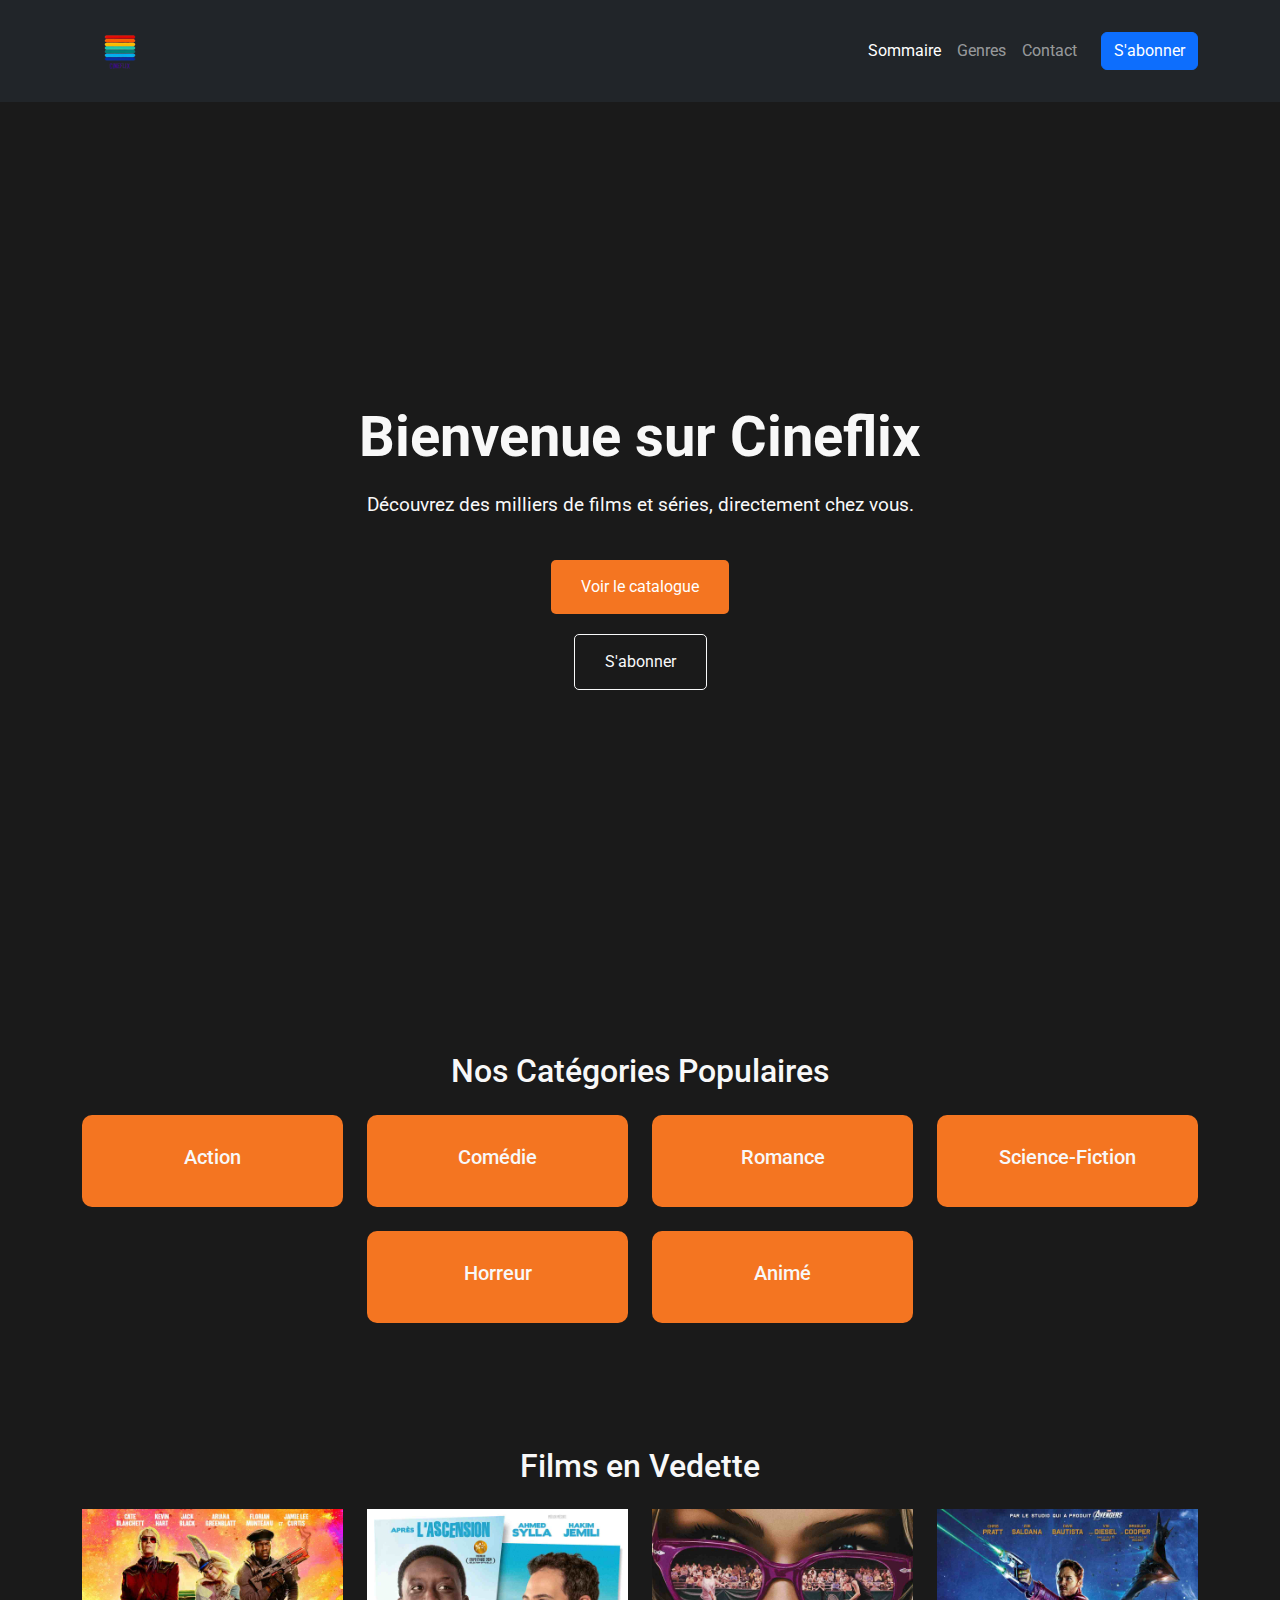
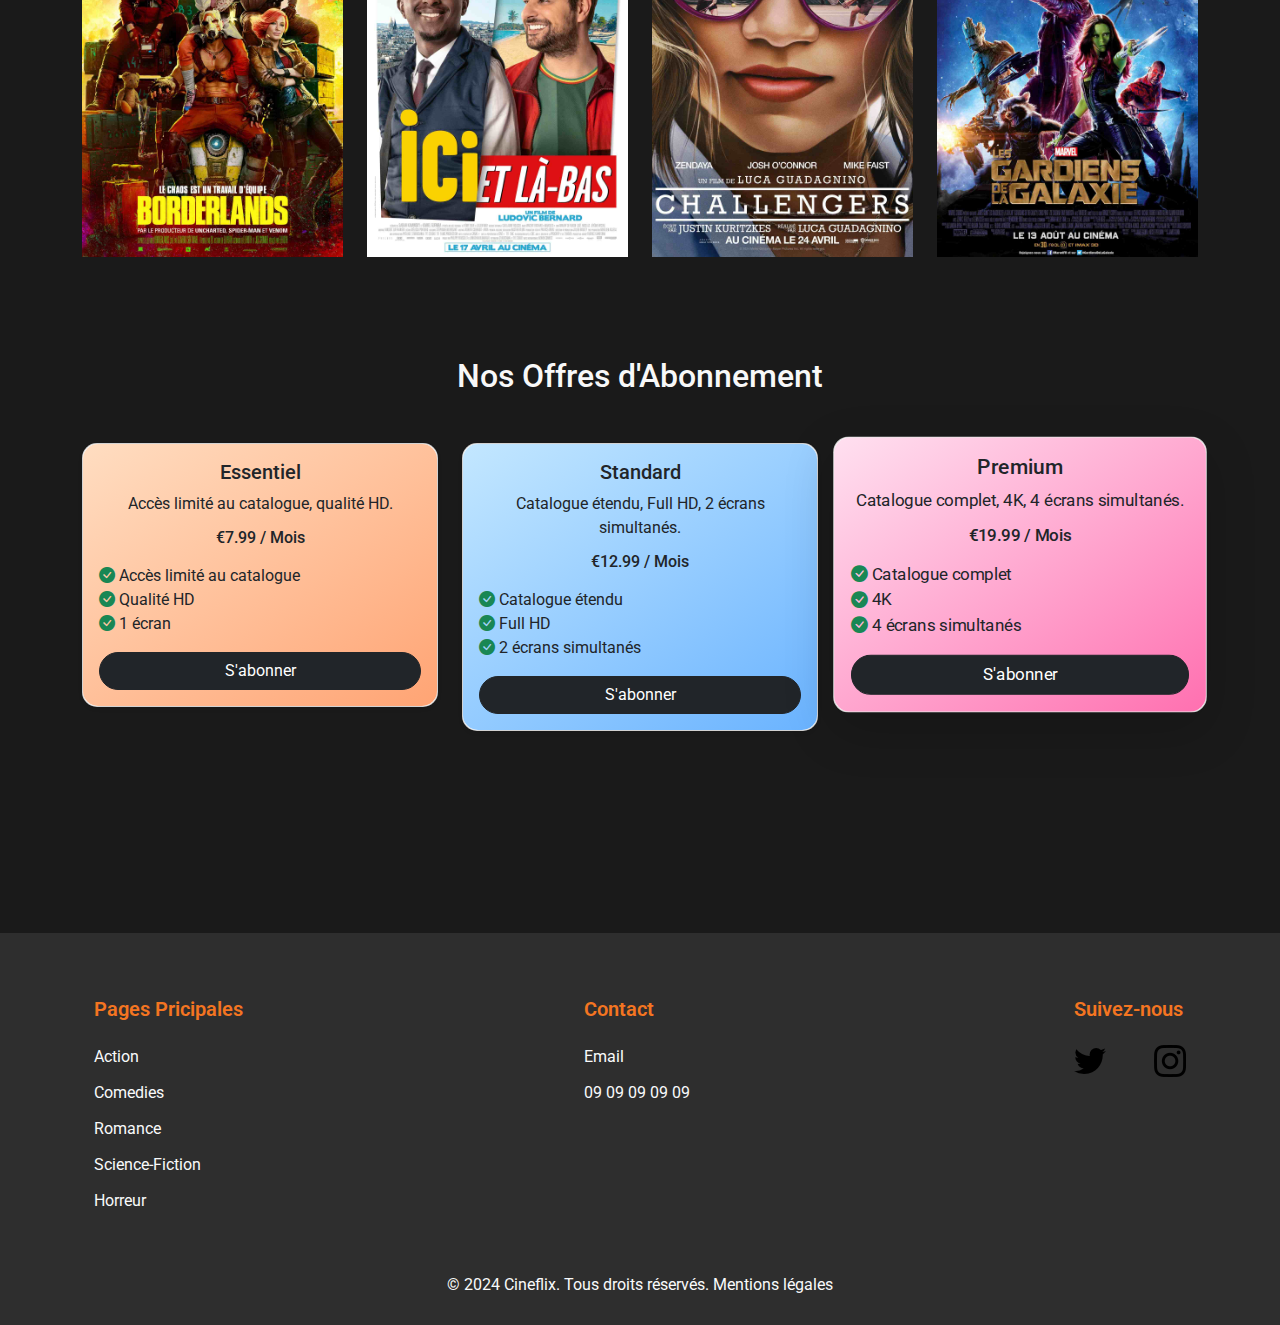
==== index.html @ 99119ab3 "changement de nom de code" ====
<!DOCTYPE html>
<html lang="fr">
<head>
    <meta charset="UTF-8">
    <meta name="viewport" content="width=device-width, initial-scale=1.0">
    <title>Cineflix - Explorez votre univers cinématographique</title>
    <!-- Lien Bootstrap -->
    <link href="https://cdn.jsdelivr.net/npm/bootstrap@5.3.2/dist/css/bootstrap.min.css" rel="stylesheet">
    <link href="https://fonts.googleapis.com/css2?family=Roboto:wght@400;500;700&display=swap" rel="stylesheet">
    <link rel="stylesheet" href="style.css">
    <meta name="title" content="Cineflix | Les Meilleures Comédies à Regarder en Ligne">
    <meta name="description" content="Riez sans limite avec Cineflix ! Découvrez notre sélection des meilleures comédies : films hilarants, stand-up et classiques incontournables. Rejoignez-nous maintenant pour un accès illimité.">
    <meta name="keywords" content="comédies, films comiques, films drôles, streaming, Cineflix, comédies françaises, stand-up, abonnement streaming, meilleurs films">
    <meta name="author" content="Cineflix">
    <meta name="robots" content="index, follow">

    <!-- Open Graph pour le partage sur les réseaux sociaux -->
    <meta property="og:title" content="Cineflix | Les Meilleures Comédies à Regarder en Ligne">
    <meta property="og:description" content="Riez sans limite avec Cineflix ! Découvrez notre sélection des meilleures comédies et profitez de moments hilarants. Abonnez-vous maintenant.">
    <meta property="og:image" content="URL_DE_L_IMAGE_DE_PARTAGE">
    <meta property="og:url" content="URL_DE_VOTRE_PAGE_COMEDIE">
    <meta property="og:type" content="website">

    <!-- Twitter Card pour le partage sur Twitter -->
    <meta name="twitter:card" content="summary_large_image">
    <meta name="twitter:title" content="Cineflix | Les Meilleures Comédies à Regarder en Ligne">
    <meta name="twitter:description" content="Explorez les meilleures comédies sur Cineflix. Des films hilarants et un catalogue pour tous les goûts. Essayez gratuitement !">
    <meta name="twitter:image" content="URL_DE_L_IMAGE_DE_PARTAGE">
    <title>Comédies - Cineflix</title>

    </head>
    <nav class="navbar navbar-expand-lg navbar-dark bg-dark sticky-top">
        <div class="container">
            <!-- Logo -->
            <a class="navbar-brand" href="#">
                <img src="image/logocineflix.png" alt="Logo Cineflix" class="logo me-2">
            </a>
            <!-- Bouton de menu pour les écrans réduits -->
            <button class="navbar-toggler" type="button" data-bs-toggle="collapse" data-bs-target="#navbarNav" aria-controls="navbarNav" aria-expanded="false" aria-label="Toggle navigation">
                <span class="navbar-toggler-icon"></span>
            </button>
            <!-- Liens de navigation -->
            <div class="collapse navbar-collapse" id="navbarNav">
                <ul class="navbar-nav ms-auto">
                    <li class="nav-item">
                        <a class="nav-link active" href="index.html">Sommaire</a>
                    </li>
                    <li class="nav-item dropdown">
                        <a class="nav-link"
                        class="nav-link dropdown-toggle" href="" id="navbarDropdown" role="button" data-bs-toggle="dropdown" aria-expanded="false">
                            Genres
                        </a>
                        
                        <ul class="dropdown-menu" aria-labelledby="navbarDropdown">
                            <li><a class="dropdown-item" href="#">Action</a></li>
                            <li><a class="dropdown-item" href="#">Romance</a></li>
                            <li><a class="dropdown-item" href="#">Science-Fiction</a></li>
                            <li><a class="dropdown-item" href="#">Horreur</a></li>
                            <li><a class="dropdown-item" href="html/anime.html">Animé</a></li>
                            <li><a class="dropdown-item" href="#">Comédies</a></li>
                        </ul>
                    </li>
                    <li class="nav-item">
                        <a class="nav-link" href="#footer">Contact</a>
                    </li>
                </ul>
                <!-- Bouton S'abonner -->
                <a href="#abo" class="btn btn-primary ms-3">S'abonner</a>
            </div>
        </div>
    </nav>

    <!-- Exemple de contenu pour tester la navigation -->
    <!-- Bootstrap JS -->
    <script src="https://cdn.jsdelivr.net/npm/bootstrap@5.3.2/dist/js/bootstrap.bundle.min.js"></script>

    

<body>
    <!-- Hero Section -->
    <header>
        <h1>Bienvenue sur Cineflix</h1>
        <p>Découvrez des milliers de films et séries, directement chez vous.</p>
        <a href="#categories" class="btn btn-primary">Voir le catalogue</a>
        <a href="#abo" class="btn btn-outline-light">S'abonner</a>
        <a id="categories"href=""></a>
    </header>

    <!-- Section Catégories et Avantages -->
    <section class="categories"  >
        <div class="container text-center">
            <h2 class="mb-4">Nos Catégories Populaires</h2>
            <div class="row">
                <div class="col-md-3 mb-4 cat">
                    <div class="category-tile">
                        <h5><a href="action.html" style="color: inherit;">Action</a></h5>
                    </div>
                </div>
                <div class="col-md-3 mb-4 cat">
                    <div class="category-tile">
                        <h5><a href="comedy.html" style="color: inherit;">Comédie</a></h5>
                    </div>
                </div>
                <div class="col-md-3 mb-4 cat">
                    <div class="category-tile">
                        <h5><a href="romance.html" style="color: inherit;">Romance</a></h5>
                    </div>
                </div>
                <div class="col-md-3 mb-4 cat" >
                    <div class="category-tile">
                        <h5><a href="sci-fi.html" style="color: inherit;">Science-Fiction</a></h5>
                    </div>
                </div>
                <div class="col-md-3 mb-4 hor cat">
                    <div class="category-tile ">
                        <h5><a href="" style="color: inherit;">Horreur</a></h5>
                    </div>
                </div>
                <div class="col-md-3 mb-4 ani">
                    <div class="category-tile ">
                        <h5><a href="html/anime.html" style="color: inherit;">Animé</a></h5>
                    </div>
                </div>
                </div>
            </div>
        </div>
    </section>
    <!-- Section Films en Vedette -->
    <section class="featured-films">
        <div class="container">
            <h2 class="text-center mb-4">Films en Vedette</h2>
            <div class="row">
                <div class="col-md-3">
                    <img src="image/borderlands.jpg" class="img-fluid" alt="Action">
                </div>
                <div class="col-md-3">
                    <img src="image/icilabas.jpg" class="img-fluid" alt="Comédie">
                </div>
                <div class="col-md-3">
                    <img src="image/challengers.jpg" class="img-fluid" alt="Romance">
                </div>
                <div class="col-md-3">
                    <img src="image/gardiengalaxie.jpg" class="img-fluid" alt="Science-Fiction">
                </div>
            </div>
            <a id="abo" href=""></a>
        </div>
    </section>

   
    <!-- Section Offres d'Abonnement -->
<section class="subscriptions">
    <div class="container text-center">
        <h2  class="mb-5">Nos Offres d'Abonnement</h2>
        <div class="row justify-content-center">
            <!-- Offre Essentiel -->
            <div class="col-md-4 mb-4">
                <div class="card shadow-sm" style="border-radius: 15px;">
                    <div class="card-body" style="background: linear-gradient(145deg, #ffddc1, #ffa474); border-radius: 15px;">
                        <h5 class="card-title text-dark">Essentiel</h5>
                        <p class="card-text">Accès limité au catalogue, qualité HD.</p>
                        <h6 class="card-subtitle mb-3 text-dark">€7.99 / Mois</h6>
                        <ul class="list-unstyled text-start">
                            <li><i class="bi bi-check-circle-fill text-success"></i> Accès limité au catalogue</li>
                            <li><i class="bi bi-check-circle-fill text-success"></i> Qualité HD</li>
                            <li><i class="bi bi-check-circle-fill text-success"></i> 1 écran</li>
                        </ul>
                        <a href="#" class="btn btn-dark w-100" style="border-radius: 25px;">S'abonner</a>
                    </div>
                </div>
            </div>

            <!-- Offre Standard -->
            <div class="col-md-4 mb-4">
                <div class="card shadow-sm" style="border-radius: 15px;">
                    <div class="card-body" style="background: linear-gradient(145deg, #c3e7ff, #6ab3ff); border-radius: 15px;">
                        <h5 class="card-title text-dark">Standard</h5>
                        <p class="card-text">Catalogue étendu, Full HD, 2 écrans simultanés.</p>
                        <h6 class="card-subtitle mb-3 text-dark">€12.99 / Mois</h6>
                        <ul class="list-unstyled text-start">
                            <li><i class="bi bi-check-circle-fill text-success"></i> Catalogue étendu</li>
                            <li><i class="bi bi-check-circle-fill text-success"></i> Full HD</li>
                            <li><i class="bi bi-check-circle-fill text-success"></i> 2 écrans simultanés</li>
                        </ul>
                        <a href="#" class="btn btn-dark w-100" style="border-radius: 25px;">S'abonner</a>
                    </div>
                </div>
            </div>

            <!-- Offre Premium -->
            <div class="col-md-4 mb-4">
                <div class="card shadow-lg" style="border-radius: 15px; transform: scale(1.05);">
                    <div class="card-body" style="background: linear-gradient(145deg, #ffe0f0, #ff70b0); border-radius: 15px;">
                        <h5 class="card-title text-dark">Premium</h5>
                        <p class="card-text">Catalogue complet, 4K, 4 écrans simultanés.</p>
                        <h6 class="card-subtitle mb-3 text-dark">€19.99 / Mois</h6>
                        <ul class="list-unstyled text-start">
                            <li><i class="bi bi-check-circle-fill text-success"></i> Catalogue complet</li>
                            <li><i class="bi bi-check-circle-fill text-success"></i> 4K</li>
                            <li><i class="bi bi-check-circle-fill text-success"></i> 4 écrans simultanés</li>
                        </ul>
                        <a href="#" class="btn btn-dark w-100" style="border-radius: 25px;">S'abonner</a>
                    </div>
                </div>
            </div>
        </div>
    </div>
</section>

<!-- Ajout des icônes Bootstrap -->
<link href="https://cdn.jsdelivr.net/npm/bootstrap-icons/font/bootstrap-icons.css" rel="stylesheet">


    <!-- Footer -->
    <footer class="bg-neutral-900 text-yellow-100 py-12">
        <div class="container mx-auto px-4">
            <!-- Footer: Navigation Links en ligne -->
            <div class="flex flex-wrap justify-between items-center space-x-12">
                <!-- À propos -->
                <div class="flex-1">
                    <h3 class="text-xl font-semibold text-yellow-400 mb-4">Pages Pricipales</h3>
                    <ul>
                        <li><a href="#" class="hover:text-yellow-400">Action</a></li>
                        <li><a href="#com" class="hover:text-yellow-400">Comedies</a></li>
                        <li><a href="#" class="hover:text-yellow-400">Romance</a></li>
                        <li><a href="#" class="hover:text-yellow-400">Science-Fiction</a></li>
                        <li><a href="#" class="hover:text-yellow-400">Horreur</a></li>
                    </ul>
                </div>
                <!-- Contact -->
                <div class="flex-1">
                    <h3 id="footer" class="text-xl font-semibold text-yellow-400 mb-4">Contact</h3>
                    <ul>
                        <li><a href="https://mail.google.com/mail/u/0/?hl=fr#inbox?compose=CllgCJlHmlTpKZsNvgMNWzfKlkClkTbMfhfKMNphMhgKxWHmNkgkTBfvBVvZqNplKkggjsJQSdV" class="hover:text-yellow-400">Email</a></li>
                        <li><a href="#" class="hover:text-yellow-400">09 09 09 09 09</a></li>
                    </ul>
                </div>
                <!-- Réseaux sociaux -->
                <div>
                    <h3 class="text-xl font-semibold text-yellow-400 mb-4">Suivez-nous</h3>
                    <div class="flex space-x-6">
                        <a href="https://x.com/NeedForSchool1" class="hover:text-yellow-400" target="_blank">
                            <img src="image/twitter.png" alt="Twitter" class="w-6 h-6"/>
                        </a>
                        <a href="https://www.instagram.com/need_forschool/" class="hover:text-yellow-400" target="_blank">
                            <img src="image/instagram.png" alt="Instagram" class="w-6 h-6"/>
                        </a>
                    </div>
                </div>
            </div>
            <!-- Footer Bottom: Legal Info -->
            <div class="mt-12 text-center">
                <p class="text-yellow-100">
                    © 2024 Cineflix. Tous droits réservés.
                    <a href="#" class="text-yellow-400 hover:text-yellow-500">Mentions légales</a>
                </p>
            </div>
        </div>
    </footer>
</body>
</html>
---- style.css ----
:root {
  --primary-color: #f47521; /* Couleur Crunchyroll */
  --secondary-color: #1a1a1a;
  --light-color: #f8f8f8;
  --accent-color: #e94e02;
}

body {
  font-family: 'Roboto', sans-serif;
  background-color: var(--secondary-color);
  color: var(--light-color);
  margin: 0;
}

a {
  text-decoration: none;
  color: inherit;
}

a:hover {
  color: var(--primary-color);
}

header {
  background: url('https://source.unsplash.com/1600x900/?cinema') no-repeat center center;
  background-size: cover;
  height: 100vh;
  display: flex;
  flex-direction: column;
  justify-content: center;
  align-items: center;
  text-align: center;
  color: var(--light-color);
  padding: 20px;
}

header h1 {
  font-size: 3.5rem;
  font-weight: 700;
  margin-bottom: 20px;
}

header p {
  font-size: 1.2rem;
  margin-bottom: 30px;
}

header .btn {
  margin: 10px;
  padding: 15px 30px;
  font-size: 1rem;
  border-radius: 5px;
  transition: all 0.3s;
}

header .btn-primary {
  background-color: var(--primary-color);
  color: #fff;
  border: none;
}

header .btn-primary:hover {
  background-color: var(--accent-color);
}

.categories,
.featured-films,
.subscriptions,
.testimonials,
.benefits,
.target-audience {
  padding: 50px 0;
}

.category-tile {
  background-color: var(--primary-color);
  color: var(--light-color);
  padding: 30px;
  border-radius: 10px;
  text-align: center;
  transition: transform 0.3s, box-shadow 0.3s;
}

.category-tile:hover {
  transform: scale(1.05);
  box-shadow: 0 10px 20px rgba(0, 0, 0, 0.2);
}
/* General Footer Styles */
footer {
    background-color: #2e2e2e; /* Neutral-900 */
    color: #f9fafb; /* Yellow-100 */
    padding-top: 5%;
    margin-top: 10%;
}

footer h3 {
    color: #f47521; /* Yellow-400 */
    font-size: 1.25rem;
    font-weight: 600;
    margin-bottom: 1rem;
}

footer a {
    color: #f9fafb; /*Yellow-100 */
    text-decoration: none;
    transition: color 0.3s ease;
}

footer a:hover {
    color: #f47521; /* Yellow-400 */
}

footer ul {
    list-style-type: none;
    padding: 0;
    margin: 0;
}

footer ul li {
    margin-bottom: 0.75rem;
}

/* Footer Flex layout: Align elements horizontally */
footer .flex {
    display: flex;
    flex-wrap: wrap;
    justify-content: space-between;
    gap: 1.5rem;
}

footer .flex-1 {
    flex: 1;
    min-width: 200px; /* To ensure that on very small screens, each block doesn't become too narrow */
}

footer .space-x-6 >:not(:last-child) {
    margin-right: 1.5rem;
}

footer .space-x-6 a:hover {
    transform: scale(1.1);
}

/* Legal Info Section */
footer .mt-12 {
    margin-top: 3rem;
}

footer .text-center {
    text-align: center;
}

footer .text-yellow-500 {
    color: #f47521; /* Yellow-500 */
  }
  footer{
      padding-bottom: 1%;
  }
  
.logo{
  width: 15%;
}
.hor{
  margin-left: 25%;
}
@media  (max-width: 768px) {
    .hor{
      margin: 0;

    }
    .cat{
      padding-left: 2%;
      padding-right: 2%;
      height: auto;
    }
  
}
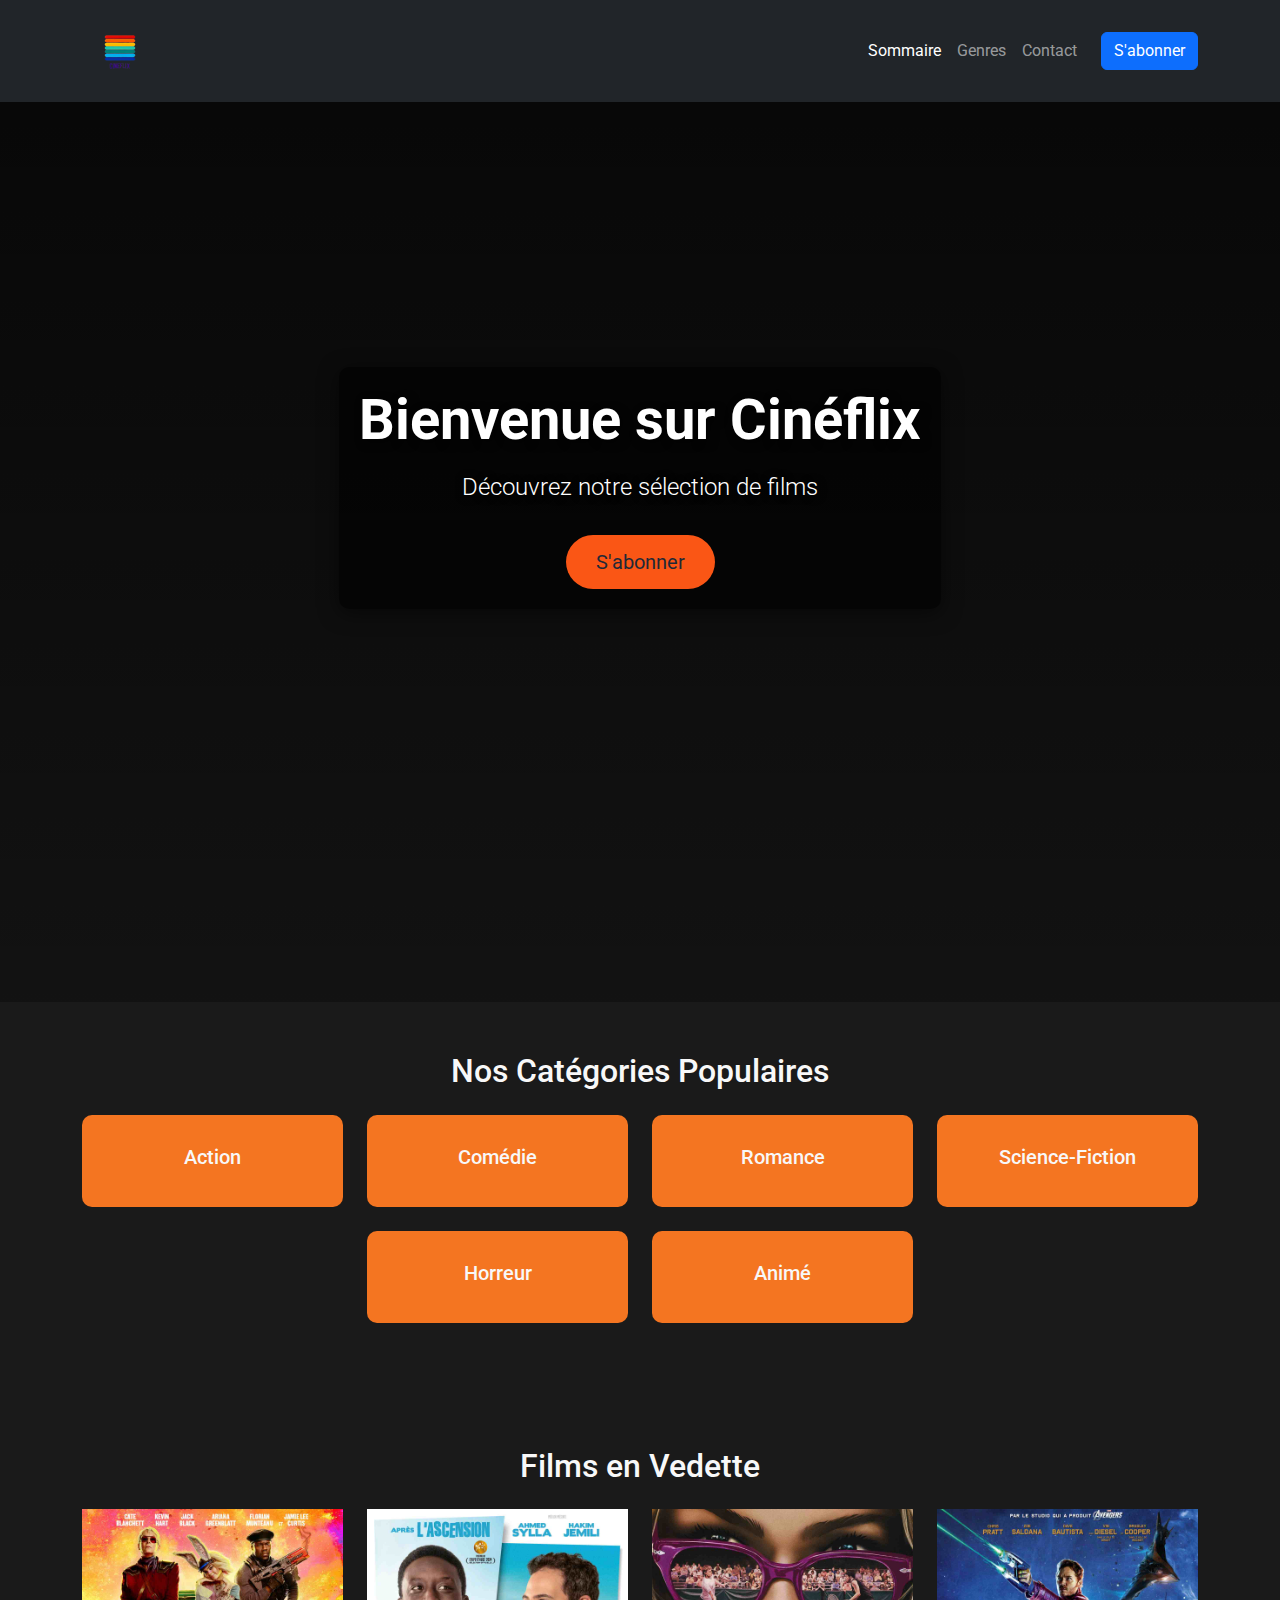
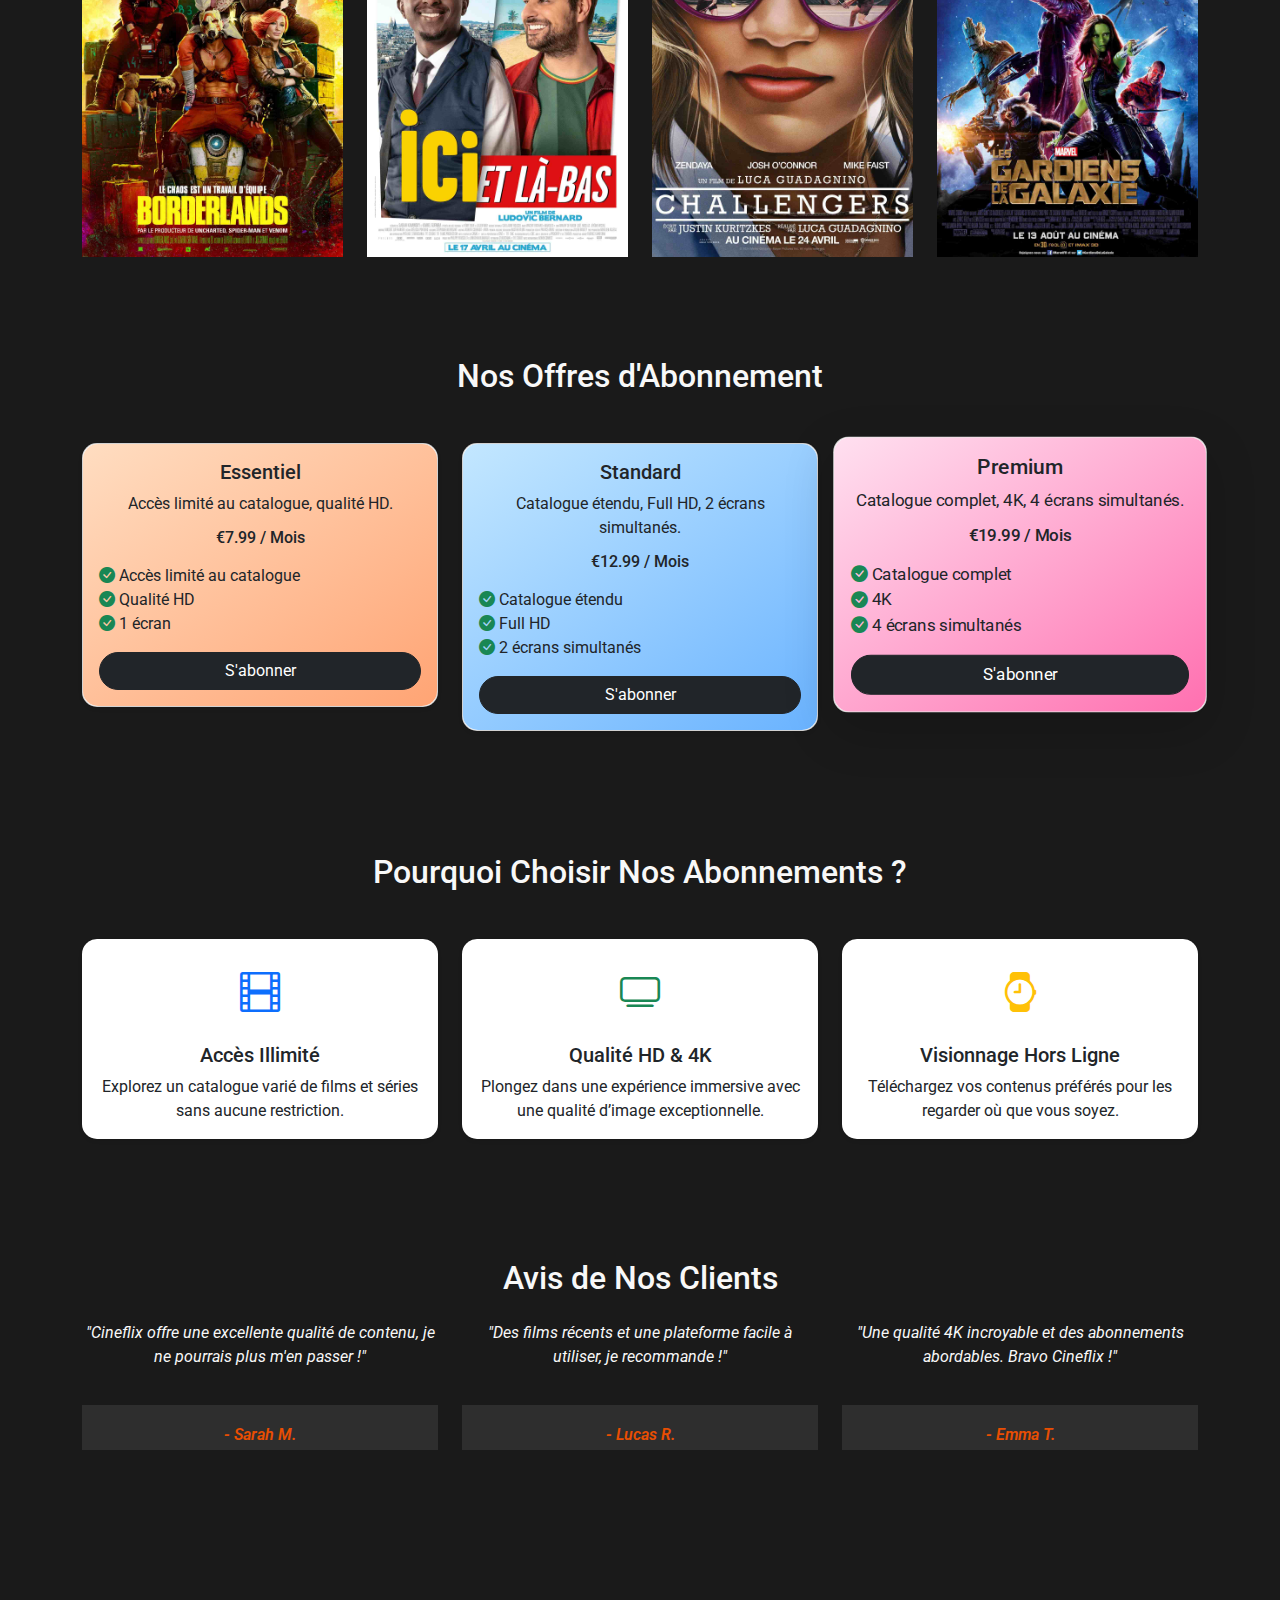
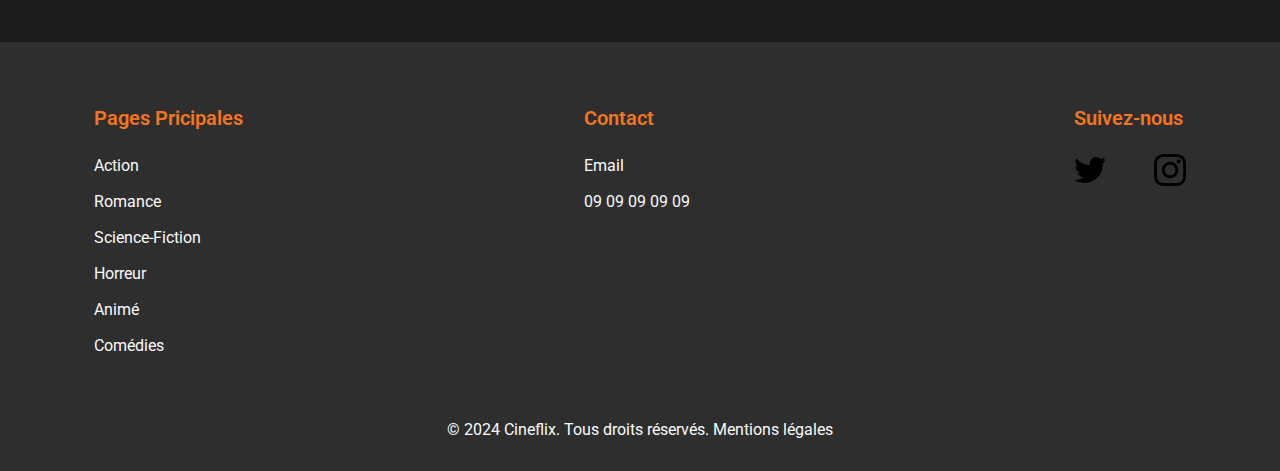
==== commit 2dd65d13: "lien de toutees les pages" ====
--- a/index.html
+++ b/index.html
@@ -33,7 +33,7 @@
         <div class="container">
             <!-- Logo -->
             <a class="navbar-brand" href="#">
-                <img src="image/logocineflix.png" alt="Logo Cineflix" class="logo me-2">
+                <img src="img/logocineflix.png" alt="Logo Cineflix" class="logo me-2">
             </a>
             <!-- Bouton de menu pour les écrans réduits -->
             <button class="navbar-toggler" type="button" data-bs-toggle="collapse" data-bs-target="#navbarNav" aria-controls="navbarNav" aria-expanded="false" aria-label="Toggle navigation">
@@ -52,12 +52,12 @@
                         </a>
                         
                         <ul class="dropdown-menu" aria-labelledby="navbarDropdown">
-                            <li><a class="dropdown-item" href="#">Action</a></li>
-                            <li><a class="dropdown-item" href="#">Romance</a></li>
+                            <li><a class="dropdown-item" href="action.html">Action</a></li>
+                            <li><a class="dropdown-item" href="html/romance.html">Romance</a></li>
                             <li><a class="dropdown-item" href="#">Science-Fiction</a></li>
-                            <li><a class="dropdown-item" href="#">Horreur</a></li>
+                            <li><a class="dropdown-item" href="html/horreur.html">Horreur</a></li>
                             <li><a class="dropdown-item" href="html/anime.html">Animé</a></li>
-                            <li><a class="dropdown-item" href="#">Comédies</a></li>
+                            <li><a class="dropdown-item" href="html/Comedie.html">Comédies</a></li>
                         </ul>
                     </li>
                     <li class="nav-item">
@@ -78,13 +78,15 @@
 
 <body>
     <!-- Hero Section -->
-    <header>
-        <h1>Bienvenue sur Cineflix</h1>
-        <p>Découvrez des milliers de films et séries, directement chez vous.</p>
-        <a href="#categories" class="btn btn-primary">Voir le catalogue</a>
-        <a href="#abo" class="btn btn-outline-light">S'abonner</a>
-        <a id="categories"href=""></a>
-    </header>
+    <section id="#com" class="hero">
+        <div class="hero-content">
+            <h1>Bienvenue sur Cinéflix</h1>
+            <p>Découvrez notre sélection de films</p>
+            <a href="#abo">
+            <button>S'abonner</button>
+            </a>
+        </div>
+    </section>
 
     <!-- Section Catégories et Avantages -->
     <section class="categories"  >
@@ -93,17 +95,17 @@
             <div class="row">
                 <div class="col-md-3 mb-4 cat">
                     <div class="category-tile">
-                        <h5><a href="action.html" style="color: inherit;">Action</a></h5>
+                        <h5><a href="html/action.html" style="color: inherit;">Action</a></h5>
                     </div>
                 </div>
                 <div class="col-md-3 mb-4 cat">
                     <div class="category-tile">
-                        <h5><a href="comedy.html" style="color: inherit;">Comédie</a></h5>
+                        <h5><a href="html/Comedie.html" style="color: inherit;">Comédie</a></h5>
                     </div>
                 </div>
                 <div class="col-md-3 mb-4 cat">
                     <div class="category-tile">
-                        <h5><a href="romance.html" style="color: inherit;">Romance</a></h5>
+                        <h5><a href="html/romance.html" style="color: inherit;">Romance</a></h5>
                     </div>
                 </div>
                 <div class="col-md-3 mb-4 cat" >
@@ -113,7 +115,7 @@
                 </div>
                 <div class="col-md-3 mb-4 hor cat">
                     <div class="category-tile ">
-                        <h5><a href="" style="color: inherit;">Horreur</a></h5>
+                        <h5><a href="html/horreur.html" style="color: inherit;">Horreur</a></h5>
                     </div>
                 </div>
                 <div class="col-md-3 mb-4 ani">
@@ -131,16 +133,16 @@
             <h2 class="text-center mb-4">Films en Vedette</h2>
             <div class="row">
                 <div class="col-md-3">
-                    <img src="image/borderlands.jpg" class="img-fluid" alt="Action">
+                    <img src="img/borderlands.jpg" class="img-fluid" alt="Action">
                 </div>
                 <div class="col-md-3">
-                    <img src="image/icilabas.jpg" class="img-fluid" alt="Comédie">
+                    <img src="img/icilabas.jpg" class="img-fluid" alt="Comédie">
                 </div>
                 <div class="col-md-3">
-                    <img src="image/challengers.jpg" class="img-fluid" alt="Romance">
+                    <img src="img/challengers.jpg" class="img-fluid" alt="Romance">
                 </div>
                 <div class="col-md-3">
-                    <img src="image/gardiengalaxie.jpg" class="img-fluid" alt="Science-Fiction">
+                    <img src="img/gardiengalaxie.jpg" class="img-fluid" alt="Science-Fiction">
                 </div>
             </div>
             <a id="abo" href=""></a>
@@ -206,7 +208,76 @@
         </div>
     </div>
 </section>
-
+<!-- Section Avantages des Abonnements -->
+<section class="advantages py-5">
+    <div class="container text-center">
+        <h2 class="mb-5">Pourquoi Choisir Nos Abonnements ?</h2>
+        <div class="row justify-content-center">
+            <!-- Avantage 1 -->
+            <div class="col-md-4 mb-4">
+                <div class="card border-0 shadow-sm h-100">
+                    <div class="card-body">
+                        <div class="icon mb-3">
+                            <i class="bi bi-film fs-1 text-primary"></i>
+                        </div>
+                        <h5 class="card-title">Accès Illimité</h5>
+                        <p class="card-text">Explorez un catalogue varié de films et séries sans aucune restriction.</p>
+                    </div>
+                </div>
+            </div>
+            <!-- Avantage 2 -->
+            <div class="col-md-4 mb-4">
+                <div class="card border-0 shadow-sm h-100">
+                    <div class="card-body">
+                        <div class="icon mb-3">
+                            <i class="bi bi-tv fs-1 text-success"></i>
+                        </div>
+                        <h5 class="card-title">Qualité HD & 4K</h5>
+                        <p class="card-text">Plongez dans une expérience immersive avec une qualité d’image exceptionnelle.</p>
+                    </div>
+                </div>
+            </div>
+            <!-- Avantage 3 -->
+            <div class="col-md-4 mb-4">
+                <div class="card border-0 shadow-sm h-100">
+                    <div class="card-body">
+                        <div class="icon mb-3">
+                            <i class="bi bi-watch fs-1 text-warning"></i>
+                        </div>
+                        <h5 class="card-title">Visionnage Hors Ligne</h5>
+                        <p class="card-text">Téléchargez vos contenus préférés pour les regarder où que vous soyez.</p>
+                    </div>
+                </div>
+            </div>
+        </div>
+    </div>
+</section>
+
+<section class="testimonials py-5">
+    <div class="container text-center">
+        <h2 class="mb-4">Avis de Nos Clients</h2>
+        <div class="row">
+            <div class="col-md-4">
+                <blockquote class="testimonial">
+                    "Cineflix offre une excellente qualité de contenu, je ne pourrais plus m'en passer !"
+                    <footer class="testimonial-author">- Sarah M.</footer>
+                </blockquote>
+            </div>
+            <div class="col-md-4">
+                <blockquote class="testimonial">
+                    "Des films récents et une plateforme facile à utiliser, je recommande !"
+                    <footer class="testimonial-author">- Lucas R.</footer>
+                </blockquote>
+            </div>
+            <div class="col-md-4">
+                <blockquote class="testimonial">
+                    "Une qualité 4K incroyable et des abonnements abordables. Bravo Cineflix !"
+                    <footer class="testimonial-author">- Emma T.</footer>
+                </blockquote>
+            </div>
+        </div>
+    </div>
+</section>
 <!-- Ajout des icônes Bootstrap -->
 <link href="https://cdn.jsdelivr.net/npm/bootstrap-icons/font/bootstrap-icons.css" rel="stylesheet">
 
@@ -220,11 +291,12 @@
                 <div class="flex-1">
                     <h3 class="text-xl font-semibold text-yellow-400 mb-4">Pages Pricipales</h3>
                     <ul>
-                        <li><a href="#" class="hover:text-yellow-400">Action</a></li>
-                        <li><a href="#com" class="hover:text-yellow-400">Comedies</a></li>
-                        <li><a href="#" class="hover:text-yellow-400">Romance</a></li>
-                        <li><a href="#" class="hover:text-yellow-400">Science-Fiction</a></li>
-                        <li><a href="#" class="hover:text-yellow-400">Horreur</a></li>
+                        <li><a class="hover:text-yellow-400" href="action.html">Action</a></li>
+                    <li><a class="hover:text-yellow-400" href="romance.html">Romance</a></li>
+                    <li><a class="hover:text-yellow-400" href="sf.html">Science-Fiction</a></li>
+                    <li><a class="hover:text-yellow-400" href="horreur.html">Horreur</a></li>
+                    <li><a class="hover:text-yellow-400" href="pagenouveaute.html">Animé</a></li>
+                    <li><a class="hover:text-yellow-400" href="Comedie.html">Comédies</a></li>
                     </ul>
                 </div>
                 <!-- Contact -->
@@ -240,10 +312,10 @@
                     <h3 class="text-xl font-semibold text-yellow-400 mb-4">Suivez-nous</h3>
                     <div class="flex space-x-6">
                         <a href="https://x.com/NeedForSchool1" class="hover:text-yellow-400" target="_blank">
-                            <img src="image/twitter.png" alt="Twitter" class="w-6 h-6"/>
+                            <img src="img/twitter.png" alt="Twitter" class="w-6 h-6"/>
                         </a>
                         <a href="https://www.instagram.com/need_forschool/" class="hover:text-yellow-400" target="_blank">
-                            <img src="image/instagram.png" alt="Instagram" class="w-6 h-6"/>
+                            <img src="img/instagram.png" alt="Instagram" class="w-6 h-6"/>
                         </a>
                     </div>
                 </div>
--- a/style.css
+++ b/style.css
@@ -21,46 +21,78 @@
   color: var(--primary-color);
 }
 
-header {
-  background: url('https://source.unsplash.com/1600x900/?cinema') no-repeat center center;
-  background-size: cover;
-  height: 100vh;
+.hero {
+  position: relative;
+  background: linear-gradient(to bottom, rgba(0, 0, 0, 0.7), rgba(0, 0, 0, 0.3)), url('https://files.oaiusercontent.com/file-5tpmvkNjCcsGSTfgdbC7YZ?se=2024-11-28T14%3A35%3A50Z&sp=r&sv=2024-08-04&sr=b&rscc=max-age%3D604800%2C%20immutable%2C%20private&rscd=attachment%3B%20filename%3D92b51385-8841-40c9-8e6f-ceeb7f02c671.webp&sig=2nZl6ki5MUV4BCqwfj6ZeKqzlvkSaCfgKp2AfLLDR9g%3D') no-repeat center center/cover; /* Image avec un dégradé sombre */
+  height: 100vh; /* Hauteur de l'écran */
   display: flex;
-  flex-direction: column;
   justify-content: center;
   align-items: center;
   text-align: center;
-  color: var(--light-color);
+  color: white;
+  background-size: cover; /* Garantit que l'image couvre toute la section */
+  background-position: center; /* Centrage de l'image */
+  z-index: 0;
+  padding-bottom: 10%;
+}
+@media (max-width: 680px){
+  .hero {
+    position: relative;
+    background: black;
+  }
+}
+
+.hero-content {
+  z-index: 1; /* Assure que le contenu est visible par-dessus l'image de fond */
+  max-width: 800px;
   padding: 20px;
-}
-
-header h1 {
-  font-size: 3.5rem;
-  font-weight: 700;
-  margin-bottom: 20px;
-}
-
-header p {
-  font-size: 1.2rem;
+  background-color: rgba(0, 0, 0, 0.6); /* Ajout d'un fond semi-transparent sombre pour améliorer la lisibilité du texte */
+  border-radius: 10px;
+  box-shadow: 0px 4px 20px rgba(0, 0, 0, 0.5); /* Ombre douce autour du contenu */
+}
+
+.hero h1 {
+  font-size: 3.5rem; /* Plus grand titre */
+  font-weight: bold;
+  text-shadow: 3px 3px 10px rgba(0, 0, 0, 0.7); /* Ombre portée pour rendre le texte plus lisible */
+  margin-bottom: 15px;
+}
+
+.hero p {
+  font-size: 1.5rem;
+  font-weight: 300;
+  text-shadow: 1px 1px 8px rgba(0, 0, 0, 0.5);
   margin-bottom: 30px;
 }
 
-header .btn {
-  margin: 10px;
-  padding: 15px 30px;
-  font-size: 1rem;
-  border-radius: 5px;
-  transition: all 0.3s;
-}
-
-header .btn-primary {
-  background-color: var(--primary-color);
-  color: #fff;
+.hero button {
+  padding: 12px 30px;
+  font-size: 1.25rem;
+  background-color: #fa5615; /* Jaune */
+  color: #1f2937; /* Texte sombre pour un bon contraste */
   border: none;
-}
-
-header .btn-primary:hover {
-  background-color: var(--accent-color);
+  border-radius: 30px;
+  cursor: pointer;
+  transition: transform 0.3s ease, background-color 0.3s ease;
+}
+
+.hero button:hover {
+  background-color: #ffeeee; /* Jaune plus clair */
+  transform: scale(1.1); /* Effet de zoom au survol */
+}
+
+/* Hero Section en Responsive */
+@media (max-width: 768px) {
+  .hero h1 {
+      font-size: 2.5rem; /* Taille de texte réduite sur mobile */
+  }
+  .hero p {
+      font-size: 1.125rem; /* Taille de texte réduite */
+  }
+  .hero button {
+      padding: 10px 20px;
+      font-size: 1.125rem;
+  }
 }
 
 .categories,
@@ -174,4 +206,24 @@
       height: auto;
     }
   
+}
+.advantages .icon {
+  font-size: 3rem;
+  margin-bottom: 20px;
+}
+.advantages .card {
+  transition: transform 0.3s ease, box-shadow 0.3s ease;
+  border-radius: 15px;
+}
+.advantages .card:hover {
+  transform: scale(1.05);
+  box-shadow: 0 10px 20px rgba(4, 4, 4, 0.2);
+}
+.testimonial {
+  font-style: italic;
+}
+
+.testimonial-author {
+  font-weight: 600;
+  color: var(--accent-color);
 }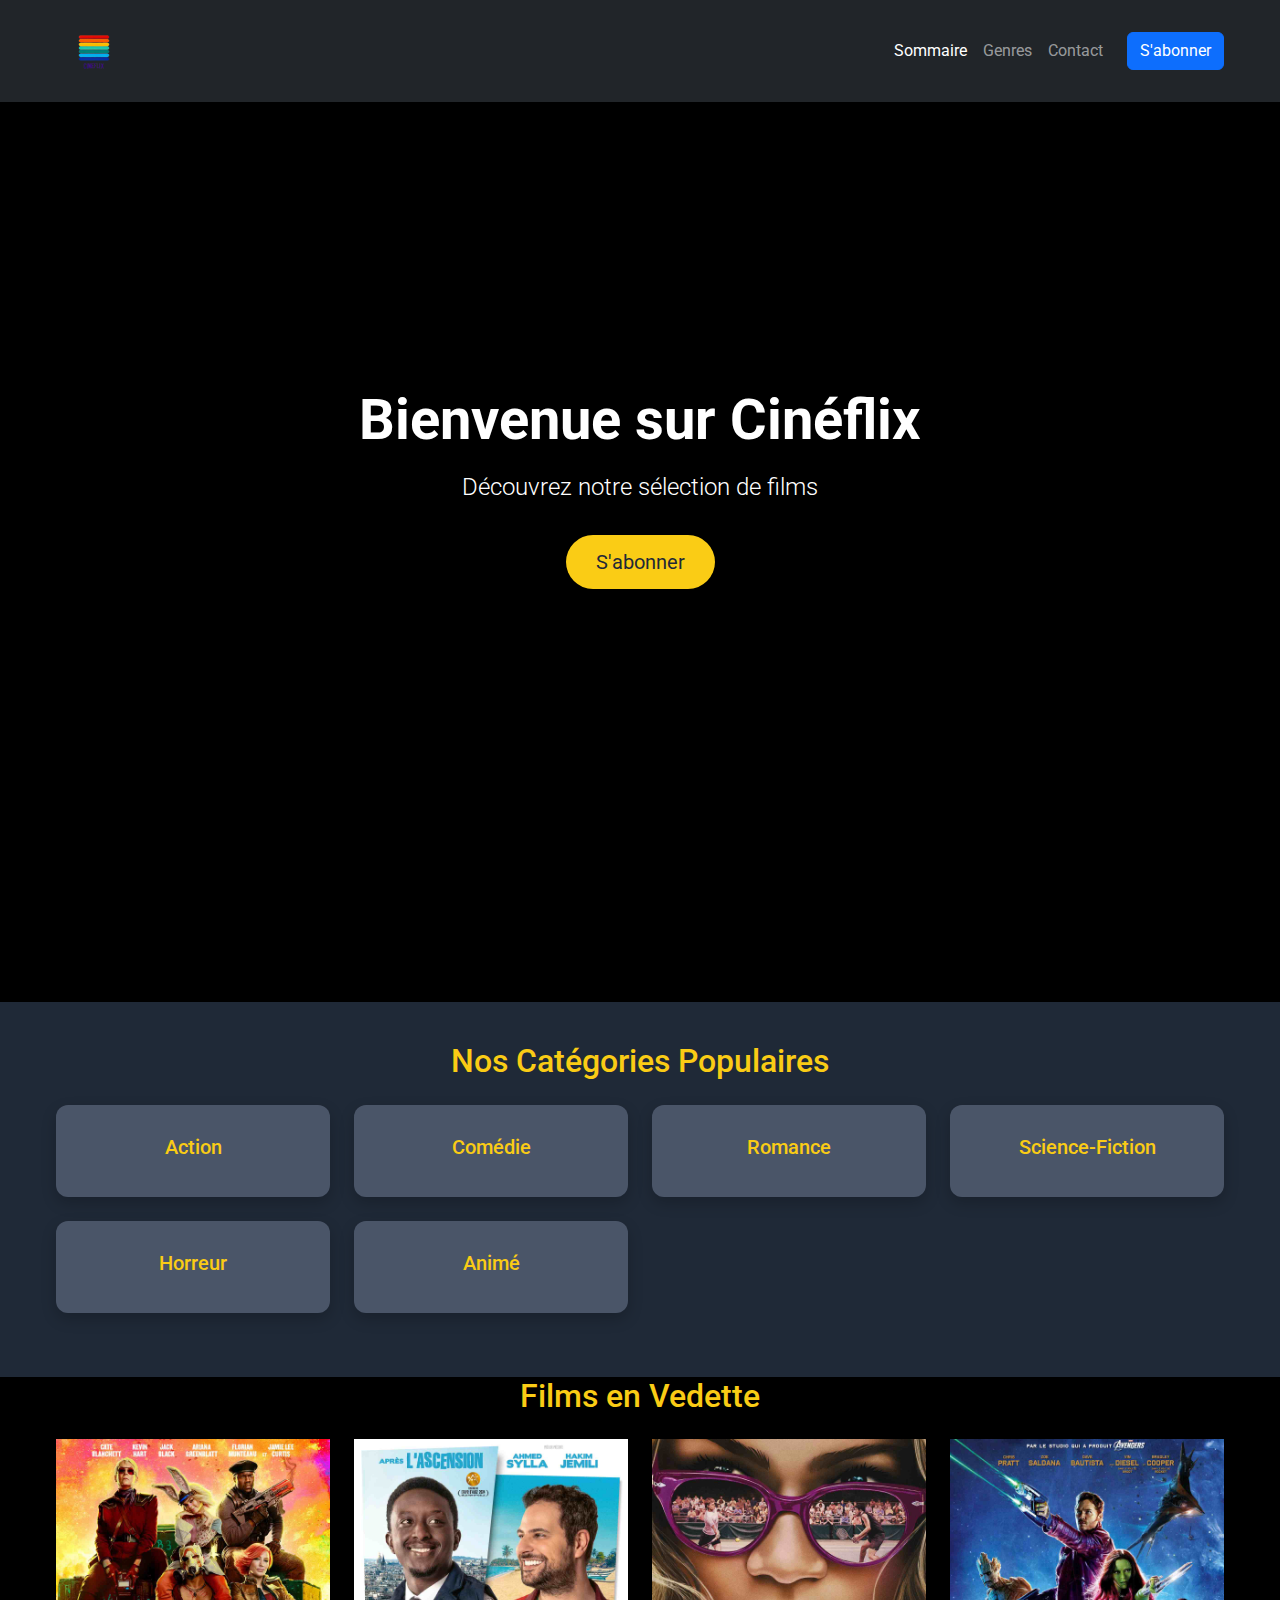
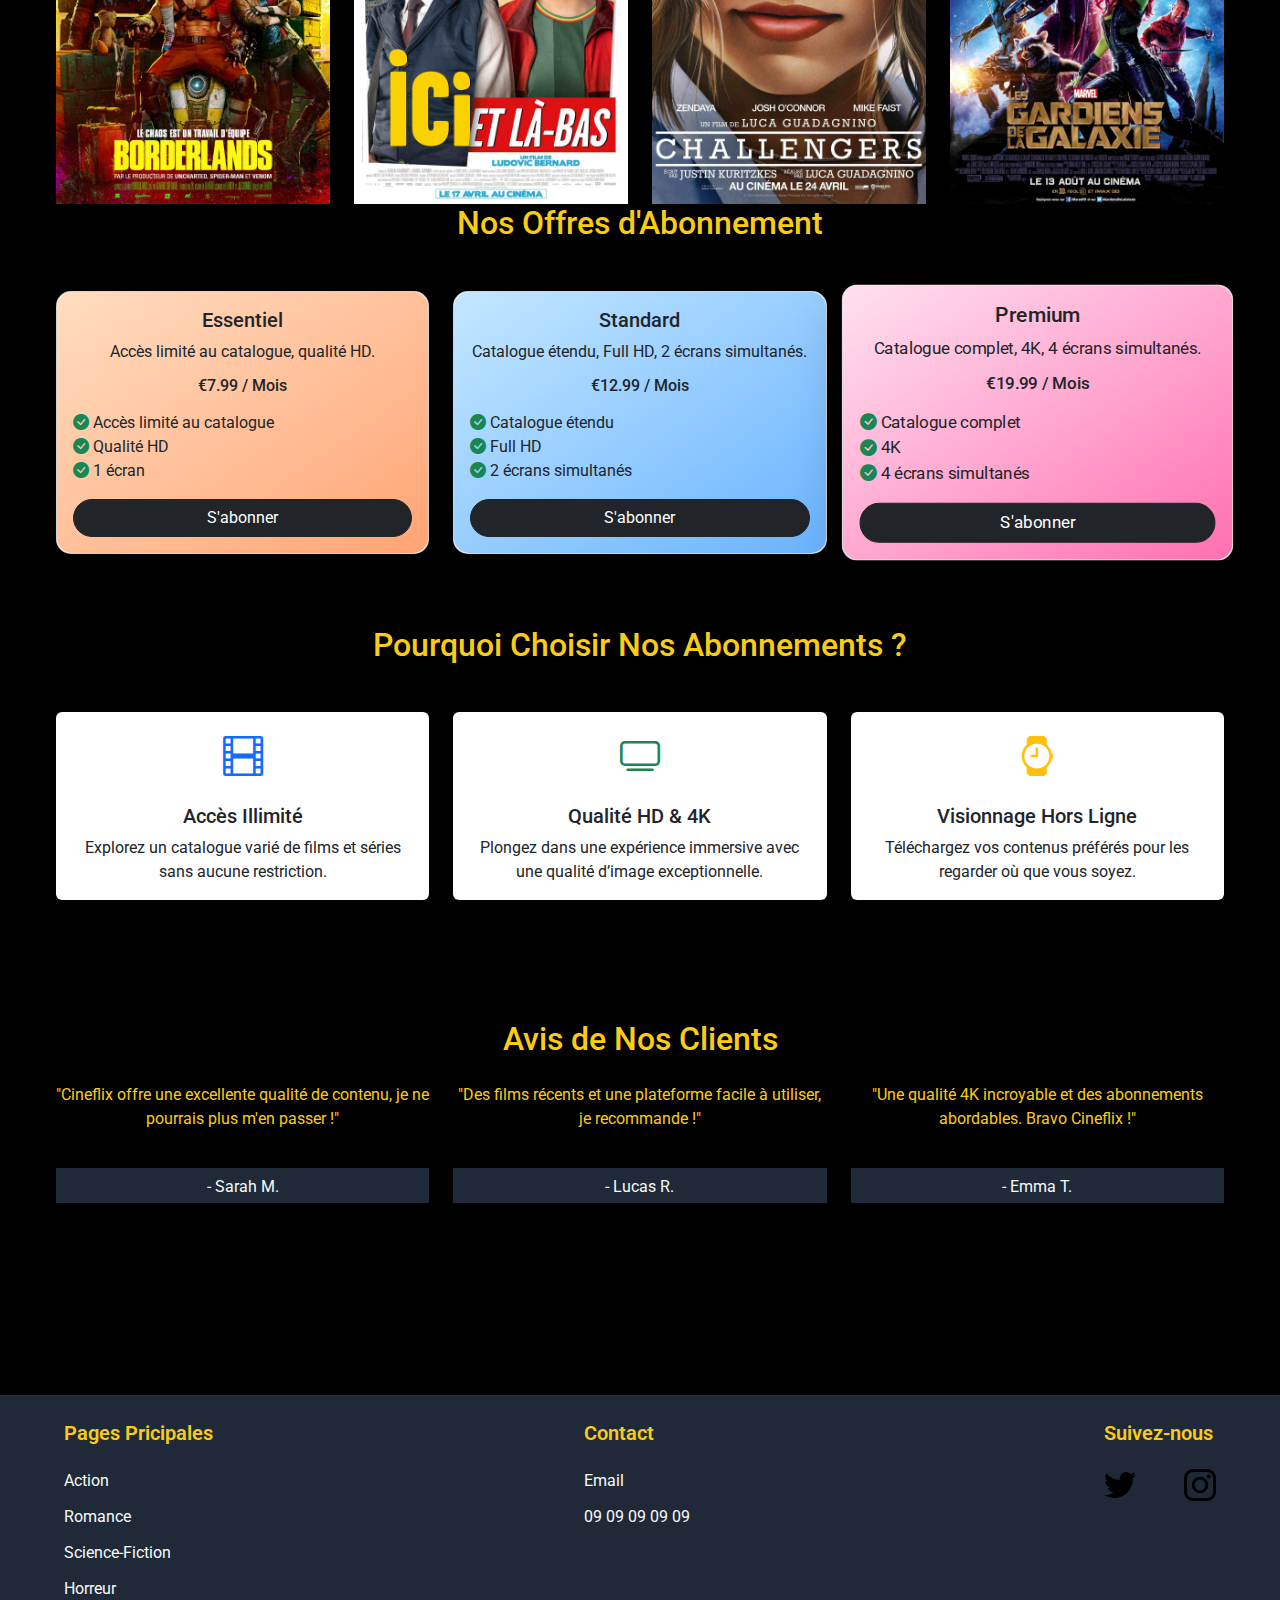
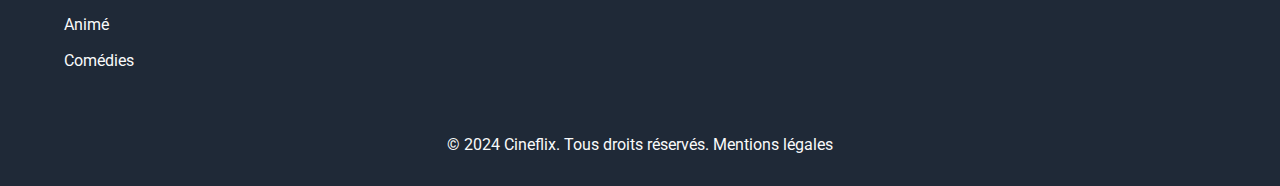
==== commit bdb1ebf0: "favicon reli form" ====
--- a/index.html
+++ b/index.html
@@ -1,6 +1,7 @@
 <!DOCTYPE html>
 <html lang="fr">
 <head>
+    <link rel="icon" href="../img/logo_cineflix.png" type="image/png">
     <meta charset="UTF-8">
     <meta name="viewport" content="width=device-width, initial-scale=1.0">
     <title>Cineflix - Explorez votre univers cinématographique</title>
@@ -167,7 +168,7 @@
                             <li><i class="bi bi-check-circle-fill text-success"></i> Qualité HD</li>
                             <li><i class="bi bi-check-circle-fill text-success"></i> 1 écran</li>
                         </ul>
-                        <a href="#" class="btn btn-dark w-100" style="border-radius: 25px;">S'abonner</a>
+                        <a href="formulaire.html" class="btn btn-dark w-100" style="border-radius: 25px;">S'abonner</a>
                     </div>
                 </div>
             </div>
@@ -184,7 +185,7 @@
                             <li><i class="bi bi-check-circle-fill text-success"></i> Full HD</li>
                             <li><i class="bi bi-check-circle-fill text-success"></i> 2 écrans simultanés</li>
                         </ul>
-                        <a href="#" class="btn btn-dark w-100" style="border-radius: 25px;">S'abonner</a>
+                        <a href="formulaire.html" class="btn btn-dark w-100" style="border-radius: 25px;">S'abonner</a>
                     </div>
                 </div>
             </div>
@@ -201,7 +202,7 @@
                             <li><i class="bi bi-check-circle-fill text-success"></i> 4K</li>
                             <li><i class="bi bi-check-circle-fill text-success"></i> 4 écrans simultanés</li>
                         </ul>
-                        <a href="#" class="btn btn-dark w-100" style="border-radius: 25px;">S'abonner</a>
+                        <a href="formulaire.html" class="btn btn-dark w-100" style="border-radius: 25px;">S'abonner</a>
                     </div>
                 </div>
             </div>
--- a/style.css
+++ b/style.css
@@ -1,229 +1,750 @@
-:root {
-  --primary-color: #f47521; /* Couleur Crunchyroll */
-  --secondary-color: #1a1a1a;
-  --light-color: #f8f8f8;
-  --accent-color: #e94e02;
-}
-
 body {
-  font-family: 'Roboto', sans-serif;
-  background-color: var(--secondary-color);
-  color: var(--light-color);
-  margin: 0;
-}
-
-a {
-  text-decoration: none;
-  color: inherit;
-}
-
-a:hover {
-  color: var(--primary-color);
-}
-
+    margin: 0;
+    font-family: Arial, sans-serif;
+    background-color: black;
+    color: #facc15; /* Yellow-400 */
+    font-family: 'Roboto', sans-serif;
+}
+a{
+    text-decoration: none;
+    color: #eab308;
+}
+.container {
+    max-width: 1200px;
+    margin: 0 auto;
+    padding: 0 16px;
+}
+.sabo{
+    background-color: #eab308;
+    border: solid 1px #eab308;
+
+}
+.sabo:hover{
+    background-color: white;
+    color: #eab308;
+    border: solid 1px white;
+
+}
+/* Hero Section */
 .hero {
-  position: relative;
-  background: linear-gradient(to bottom, rgba(0, 0, 0, 0.7), rgba(0, 0, 0, 0.3)), url('https://files.oaiusercontent.com/file-5tpmvkNjCcsGSTfgdbC7YZ?se=2024-11-28T14%3A35%3A50Z&sp=r&sv=2024-08-04&sr=b&rscc=max-age%3D604800%2C%20immutable%2C%20private&rscd=attachment%3B%20filename%3D92b51385-8841-40c9-8e6f-ceeb7f02c671.webp&sig=2nZl6ki5MUV4BCqwfj6ZeKqzlvkSaCfgKp2AfLLDR9g%3D') no-repeat center center/cover; /* Image avec un dégradé sombre */
-  height: 100vh; /* Hauteur de l'écran */
-  display: flex;
-  justify-content: center;
-  align-items: center;
-  text-align: center;
-  color: white;
-  background-size: cover; /* Garantit que l'image couvre toute la section */
-  background-position: center; /* Centrage de l'image */
-  z-index: 0;
-  padding-bottom: 10%;
-}
-@media (max-width: 680px){
-  .hero {
     position: relative;
-    background: black;
-  }
+    background: linear-gradient(to bottom, rgba(0, 0, 0, 0.7), rgba(0, 0, 0, 0.3)), url('https://image.freepik.com/vecteurs-libre/conception-affiche-premiere-cinema-film-fond-vecteur-cinema-ecran-cinema-ecran-blanc_165143-1170.jpg') no-repeat center center/cover; /* Image avec un dégradé sombre */
+    height: 100vh; /* Hauteur de l'écran */
+    display: flex;
+    justify-content: center;
+    align-items: center;
+    text-align: center;
+    color: white;
+    background-size: cover; /* Garantit que l'image couvre toute la section */
+    background-position: center; /* Centrage de l'image */
+    z-index: 0;
+    padding-bottom: 10%;
 }
 
 .hero-content {
-  z-index: 1; /* Assure que le contenu est visible par-dessus l'image de fond */
-  max-width: 800px;
-  padding: 20px;
-  background-color: rgba(0, 0, 0, 0.6); /* Ajout d'un fond semi-transparent sombre pour améliorer la lisibilité du texte */
-  border-radius: 10px;
-  box-shadow: 0px 4px 20px rgba(0, 0, 0, 0.5); /* Ombre douce autour du contenu */
+    z-index: 1; /* Assure que le contenu est visible par-dessus l'image de fond */
+    max-width: 800px;
+    padding: 20px;
+    background-color: rgba(0, 0, 0, 0.6); /* Ajout d'un fond semi-transparent sombre pour améliorer la lisibilité du texte */
+    border-radius: 10px;
+    box-shadow: 0px 4px 20px rgba(0, 0, 0, 0.5); /* Ombre douce autour du contenu */
 }
 
 .hero h1 {
-  font-size: 3.5rem; /* Plus grand titre */
-  font-weight: bold;
-  text-shadow: 3px 3px 10px rgba(0, 0, 0, 0.7); /* Ombre portée pour rendre le texte plus lisible */
-  margin-bottom: 15px;
+    font-size: 3.5rem; /* Plus grand titre */
+    font-weight: bold;
+    text-shadow: 3px 3px 10px rgba(0, 0, 0, 0.7); /* Ombre portée pour rendre le texte plus lisible */
+    margin-bottom: 15px;
 }
 
 .hero p {
-  font-size: 1.5rem;
-  font-weight: 300;
-  text-shadow: 1px 1px 8px rgba(0, 0, 0, 0.5);
-  margin-bottom: 30px;
+    font-size: 1.5rem;
+    font-weight: 300;
+    text-shadow: 1px 1px 8px rgba(0, 0, 0, 0.5);
+    margin-bottom: 30px;
 }
 
 .hero button {
-  padding: 12px 30px;
-  font-size: 1.25rem;
-  background-color: #fa5615; /* Jaune */
-  color: #1f2937; /* Texte sombre pour un bon contraste */
-  border: none;
-  border-radius: 30px;
-  cursor: pointer;
-  transition: transform 0.3s ease, background-color 0.3s ease;
+    padding: 12px 30px;
+    font-size: 1.25rem;
+    background-color: #facc15; /* Jaune */
+    color: #1f2937; /* Texte sombre pour un bon contraste */
+    border: none;
+    border-radius: 30px;
+    cursor: pointer;
+    transition: transform 0.3s ease, background-color 0.3s ease;
 }
 
 .hero button:hover {
-  background-color: #ffeeee; /* Jaune plus clair */
-  transform: scale(1.1); /* Effet de zoom au survol */
+    background-color: #fbbf24; /* Jaune plus clair */
+    transform: scale(1.1); /* Effet de zoom au survol */
 }
 
 /* Hero Section en Responsive */
 @media (max-width: 768px) {
-  .hero h1 {
-      font-size: 2.5rem; /* Taille de texte réduite sur mobile */
-  }
-  .hero p {
-      font-size: 1.125rem; /* Taille de texte réduite */
-  }
-  .hero button {
-      padding: 10px 20px;
-      font-size: 1.125rem;
-  }
-}
-
-.categories,
-.featured-films,
-.subscriptions,
-.testimonials,
-.benefits,
-.target-audience {
-  padding: 50px 0;
-}
-
-.category-tile {
-  background-color: var(--primary-color);
-  color: var(--light-color);
-  padding: 30px;
-  border-radius: 10px;
-  text-align: center;
-  transition: transform 0.3s, box-shadow 0.3s;
-}
-
-.category-tile:hover {
-  transform: scale(1.05);
-  box-shadow: 0 10px 20px rgba(0, 0, 0, 0.2);
-}
-/* General Footer Styles */
-footer {
-    background-color: #2e2e2e; /* Neutral-900 */
-    color: #f9fafb; /* Yellow-100 */
-    padding-top: 5%;
-    margin-top: 10%;
-}
-
-footer h3 {
-    color: #f47521; /* Yellow-400 */
+    .hero h1 {
+        font-size: 2.5rem; /* Taille de texte réduite sur mobile */
+    }
+    .hero p {
+        font-size: 1.125rem; /* Taille de texte réduite */
+    }
+    .hero button {
+        padding: 10px 20px;
+        font-size: 1.125rem;
+    }
+}
+
+.explore-button{
+    margin-top: 5%;
+
+}
+/* Modale pour bande-annonce */
+#trailer-modal.hidden {
+    display: none;
+}
+
+#trailer-modal .video-container {
+    position: relative;
+    padding-bottom: 56.25%; /* 16:9 ratio */
+    height: 0;
+    overflow: hidden;
+}
+
+#trailer-modal .video-container iframe {
+    position: absolute;
+    top: 0;
+    left: 0;
+    width: 100%;
+    height: 100%;
+}
+
+/* Categories Section */
+.categories {
+    background-color: #1f2937;
+    padding: 40px 0;
+    text-align: center;
+}
+
+.categories h2 {
+    font-size: 2rem;
+    margin-bottom: 32px;
+}
+
+.category-list {
+    display: grid;
+    grid-template-columns: repeat(auto-fit, minmax(300px, 1fr));
+    gap: 16px;
+    max-width: 800px;
+    margin: 0 auto;
+}
+
+.category-item {
+    padding: 24px;
+    background-color: rgba(0, 0, 0, 0.5);
+    border: 1px solid rgba(250, 204, 21, 0.2);
+    border-radius: 12px;
+    cursor: pointer;
+    transition: background-color 0.3s ease, border-color 0.3s ease;
+}
+
+.category-item:hover {
+    background-color: black;
+    border-color: #facc15;
+}
+
+.category-item h3 {
+    margin: 0;
+    font-size: 1.5rem;
+}
+
+/* Footer CTA */
+.cta {
+    padding: 40px 0;
+    text-align: center;
+}
+
+.cta h2 {
+    font-size: 2rem;
+    margin-bottom: 16px;
+}
+
+.cta p {
+    margin-bottom: 24px;
+    color: #fde68a;
+}
+
+.cta button {
+    padding: 12px 24px;
+    background-color: #facc15;
+    border: none;
+    border-radius: 8px;
+    color: black;
+    font-weight: bold;
+    cursor: pointer;
+    transition: background-color 0.3s ease;
+}
+
+.cta button:hover {
+    background-color: #eab308;
+}
+/* Section de films */
+.scroll-mt-32 {
+    margin-top: 8rem;
+}
+
+.movies-grid {
+    display: grid;
+    grid-template-columns: repeat(auto-fit, minmax(250px, 1fr));
+    gap: 1.5rem;
+}
+
+.movie-card {
+    position: relative;
+    aspect-ratio: 2 / 3;
+    overflow: hidden;
+    border-radius: 1rem;
+    background-color: #1f2937; /* Neutral-800 */
+    cursor: pointer;
+}
+
+.movie-card img {
+    width: 100%;
+    height: 100%;
+    object-fit: cover;
+    transition: transform 0.3s ease;
+}
+
+.movie-card:hover img {
+    transform: scale(1.1);
+}
+
+.movie-overlay {
+    position: absolute;
+    top: 0;
+    left: 0;
+    right: 0;
+    bottom: 0;
+    background: linear-gradient(to top, black 80%, transparent);
+    opacity: 0;
+    transition: opacity 0.3s ease;
+}
+
+.movie-card:hover .movie-overlay {
+    opacity: 1;
+}
+
+.movie-details {
+    position: absolute;
+    bottom: 1rem;
+    left: 1rem;
+    right: 1rem;
+    color: #facc15; /* Yellow-400 */
+}
+
+.movie-details h3 {
+    margin: 0;
+    font-size: 1.25rem;
+}
+
+.explore-button {
+    border: 2px solid #facc15; /* Red-600 */
+    color: #facc15;
+    padding: 0.5rem 2rem;
+    border-radius: 9999px;
+    font-weight: bold;
+    transition: background-color 0.3s ease, color 0.3s ease;
+}
+
+.explore-button:hover {
+    background-color: #facc15;
+    color: white;
+}
+/* Subscription Section */
+    #subscription {
+        padding: 50px 0;
+        background-color: #1f2937; /* Fond sombre */
+        text-align: center;
+        color: white;
+    }
+
+    #subscription h2 {
+        font-size: 2.5rem;
+        font-weight: bold;
+        color: #facc15; /* Jaune pour le titre */
+        margin-bottom: 40px;
+    }
+
+    .subscriptions-grid {
+        display: grid;
+        grid-template-columns: repeat(auto-fit, minmax(280px, 1fr)); /* Grille flexible pour les cartes */
+        gap: 30px; /* Espace entre les cartes */
+        max-width: 1200px;
+        margin: 0 auto;
+        padding: 0 15px; /* Espacement horizontal */
+    }
+
+    .subscription-card {
+        background-color: #2d3748; /* Fond plus clair que le fond de la section */
+        border-radius: 12px;
+        padding: 30px;
+        box-shadow: 0 6px 15px rgba(0, 0, 0, 0.2); /* Ombre douce */
+        transition: transform 0.3s ease, box-shadow 0.3s ease;
+    }
+
+    .subscription-card:hover {
+        transform: translateY(-10px); /* Effet de survol pour l'élévation */
+        box-shadow: 0 12px 30px rgba(0, 0, 0, 0.4); /* Ombre renforcée au survol */
+    }
+
+    .subscription-card h3 {
+        font-size: 1.75rem;
+        font-weight: 600;
+        color: #facc15; /* Jaune pour le titre */
+        margin-bottom: 15px;
+    }
+
+    .subscription-card p {
+        font-size: 1rem;
+        color: #e2e8f0; /* Texte gris clair pour une bonne lisibilité */
+        margin-bottom: 20px;
+    }
+
+    .subscription-card .font-bold {
+        font-size: 2rem; /* Taille plus grande pour le prix */
+        font-weight: 700;
+        color: #fbbf24; /* Jaune pour le prix */
+        margin-bottom: 25px;
+    }
+
+    .subscription-card button.cta-button {
+        background-color: #facc15; /* Jaune pour le bouton */
+        color: #1f2937; /* Texte sombre pour un bon contraste */
+        padding: 12px 30px;
+        font-size: 1.25rem;
+        border-radius: 30px;
+        border: none;
+        cursor: pointer;
+        transition: background-color 0.3s ease, transform 0.3s ease;
+        width: 100%; /* Le bouton prend toute la largeur de la carte */
+    }
+
+    .subscription-card button.cta-button:hover {
+        background-color: #fbbf24; /* Jaune plus clair au survol */
+        transform: scale(1.05); /* Légère augmentation de la taille */
+    }
+
+    /* Pour les écrans mobiles */
+    @media (max-width: 768px) {
+        #subscription h2 {
+            font-size: 2rem; /* Taille réduite du titre */
+        }
+
+        .subscriptions-grid {
+            grid-template-columns: 1fr; /* Une seule colonne sur mobile */
+        }
+
+        .subscription-card {
+            padding: 20px;
+        }
+
+        .subscription-card h3 {
+            font-size: 1.5rem; /* Taille réduite pour les titres */
+        }
+
+        .subscription-card .font-bold {
+            font-size: 1.5rem; /* Prix plus petit */
+        }
+    }
+
+/* Testimonials Section */
+#testimonials {
+    padding: 50px 0;
+    background-color: #1f2937; /* Fond sombre */
+    text-align: center;
+    color: white;
+}
+
+#testimonials h2 {
+    font-size: 2.5rem;
+    font-weight: bold;
+    color: #facc15; /* Jaune pour le titre */
+    margin-bottom: 40px;
+}
+
+.testimonials-grid {
+    display: grid;
+    grid-template-columns: repeat(auto-fit, minmax(280px, 1fr)); /* Grille flexible pour les témoignages */
+    gap: 30px;
+    max-width: 1200px;
+    margin: 0 auto;
+    padding: 0 15px;
+}
+
+.testimonial-card {
+    background-color: #4a5568; /* Fond plus clair pour les cartes */
+    padding: 30px;
+    border-radius: 12px;
+    box-shadow: 0 6px 15px rgba(0, 0, 0, 0.2); /* Ombre douce */
+    transition: transform 0.3s ease, box-shadow 0.3s ease;
+}
+
+.testimonial-card:hover {
+    transform: translateY(-10px); /* Effet de survol pour l'élévation */
+    box-shadow: 0 12px 30px rgba(0, 0, 0, 0.4); /* Ombre renforcée au survol */
+}
+
+.testimonial-card p {
+    font-size: 1.125rem; /* Taille de police augmentée pour améliorer la lisibilité */
+    color: #e2e8f0; /* Gris clair pour le texte */
+    margin-bottom: 20px;
+    line-height: 1.5;
+}
+
+.testimonial-card h4 {
     font-size: 1.25rem;
     font-weight: 600;
-    margin-bottom: 1rem;
-}
-
-footer a {
-    color: #f9fafb; /*Yellow-100 */
-    text-decoration: none;
-    transition: color 0.3s ease;
-}
-
-footer a:hover {
-    color: #f47521; /* Yellow-400 */
-}
-
-footer ul {
-    list-style-type: none;
-    padding: 0;
-    margin: 0;
-}
-
-footer ul li {
-    margin-bottom: 0.75rem;
-}
-
-/* Footer Flex layout: Align elements horizontally */
-footer .flex {
-    display: flex;
-    flex-wrap: wrap;
-    justify-content: space-between;
-    gap: 1.5rem;
-}
-
-footer .flex-1 {
-    flex: 1;
-    min-width: 200px; /* To ensure that on very small screens, each block doesn't become too narrow */
-}
-
-footer .space-x-6 >:not(:last-child) {
-    margin-right: 1.5rem;
-}
-
-footer .space-x-6 a:hover {
-    transform: scale(1.1);
-}
-
-/* Legal Info Section */
-footer .mt-12 {
-    margin-top: 3rem;
-}
-
-footer .text-center {
-    text-align: center;
-}
-
-footer .text-yellow-500 {
-    color: #f47521; /* Yellow-500 */
-  }
-  footer{
-      padding-bottom: 1%;
-  }
-  
-.logo{
-  width: 15%;
-}
-.hor{
-  margin-left: 25%;
-}
-@media  (max-width: 768px) {
-    .hor{
-      margin: 0;
-
-    }
-    .cat{
-      padding-left: 2%;
-      padding-right: 2%;
-      height: auto;
-    }
-  
-}
-.advantages .icon {
-  font-size: 3rem;
-  margin-bottom: 20px;
-}
-.advantages .card {
-  transition: transform 0.3s ease, box-shadow 0.3s ease;
-  border-radius: 15px;
-}
-.advantages .card:hover {
-  transform: scale(1.05);
-  box-shadow: 0 10px 20px rgba(4, 4, 4, 0.2);
-}
-.testimonial {
-  font-style: italic;
-}
-
-.testimonial-author {
-  font-weight: 600;
-  color: var(--accent-color);
-}+    color: #fbbf24; /* Jaune pour le nom de l'utilisateur */
+}
+
+/* Pour les écrans mobiles */
+@media (max-width: 768px) {
+    #testimonials h2 {
+        font-size: 2rem; /* Taille réduite du titre */
+    }
+
+    .testimonials-grid {
+        grid-template-columns: 1fr; /* Une seule colonne sur mobile */
+    }
+
+    .testimonial-card {
+        padding: 20px;
+    }
+
+    .testimonial-card p {
+        font-size: 1rem; /* Texte plus petit pour mobile */
+    }
+
+    .testimonial-card h4 {
+        font-size: 1rem; /* Nom plus petit */
+    }
+}
+
+/* Categories Section */
+#categories {
+    padding: 50px 0;
+    background-color: #1f2937; /* Fond sombre */
+    text-align: center;
+    color: white;
+}
+
+#categories h2 {
+    font-size: 2.5rem;
+    font-weight: bold;
+    color: #facc15; /* Jaune pour le titre */
+    margin-bottom: 40px;
+}
+
+.category-tiles {
+    display: grid;
+    grid-template-columns: repeat(auto-fit, minmax(280px, 1fr)); /* Grille responsive */
+    gap: 30px;
+    max-width: 1200px;
+    margin: 0 auto;
+    padding: 0 15px;
+}
+
+.category-tile {
+    background-color: #4a5568; /* Fond plus clair */
+    padding: 30px;
+    border-radius: 12px;
+    box-shadow: 0 6px 15px rgba(0, 0, 0, 0.2); /* Ombre douce */
+    transition: transform 0.3s ease, box-shadow 0.3s ease;
+    text-align: center;
+}
+
+.category-tile:hover {
+    transform: translateY(-10px); /* Effet de survol */
+    box-shadow: 0 12px 30px rgba(0, 0, 0, 0.4); /* Ombre renforcée */
+}
+
+.category-icon img {
+    width: 60px;
+    height: 60px;
+    margin-bottom: 20px;
+}
+
+.category-tile h3 {
+    font-size: 1.25rem;
+    font-weight: bold;
+    color: #fbbf24; /* Jaune pour le titre des catégories */
+    margin-bottom: 15px;
+}
+
+.category-tile p {
+    font-size: 1rem;
+    color: #e2e8f0; /* Gris clair */
+    margin-bottom: 20px;
+    line-height: 1.5;
+}
+
+.cta-button {
+    background-color: #fbbf24;
+    color: #2d3748;
+    padding: 10px 20px;
+    border-radius: 8px;
+    border: none;
+    font-weight: bold;
+    cursor: pointer;
+    transition: background-color 0.3s ease;
+}
+
+.cta-button:hover {
+    background-color: #eab308;
+}
+
+/* Pour les écrans mobiles */
+@media (max-width: 768px) {
+    #categories h2 {
+        font-size: 2rem; /* Taille réduite du titre */
+    }
+
+    .category-tiles {
+        grid-template-columns: 1fr; /* Une seule colonne sur mobile */
+    }
+
+    .category-tile {
+        padding: 20px;
+    }
+
+    .category-tile h3 {
+        font-size: 1.125rem; /* Taille réduite pour les titres */
+    }
+
+    .category-tile p {
+        font-size: 0.9rem; /* Texte plus petit pour mobile */
+    }
+}
+
+/* Section des avantages */
+#benefits-section {
+    background-color: #1f2937; /* Fond sombre */
+    color: white;
+    padding-top: 4rem;
+    padding-bottom: 4rem;
+    max-width: 100%;
+}
+
+/* Titre de la section */
+#benefits-section h2 {
+    font-size: 2.5rem;
+    font-weight: 700;
+    text-align: center;
+    color: #fbbf24; /* Couleur jaune vif pour le titre */
+    margin-bottom: 3rem;
+}
+
+/* Grille des avantages */
+.benefits-grid {
+    display: grid;
+    grid-template-columns: repeat(1, 1fr);
+    gap: 20px;
+    max-width: 1200px;
+    margin: 0 auto;
+}
+
+/* Carte de chaque avantage */
+.benefit-card {
+    background-color: #2d3748; /* Fond plus clair pour chaque carte */
+    border-radius: 8px;
+    padding: 30px;
+    box-shadow: 0 10px 30px rgba(0, 0, 0, 0.2); /* Ombre subtile */
+    text-align: center;
+    transition: transform 0.3s ease, box-shadow 0.3s ease;
+}
+
+.benefit-card:hover {
+    transform: translateY(-5px); /* Effet de soulèvement au survol */
+    box-shadow: 0 15px 45px rgba(0, 0, 0, 0.3); /* Ombre plus prononcée */
+}
+
+/* Icône dans la carte */
+.benefit-card .icon img {
+    width: 64px;
+    height: 64px;
+    object-fit: contain;
+    margin-bottom: 16px;
+}
+
+/* Titre de chaque avantage */
+.benefit-card h3 {
+    font-size: 1.25rem;
+    font-weight: 600;
+    color: #fbbf24; /* Jaune vif pour les titres */
+    margin-bottom: 12px;
+}
+
+/* Description sous chaque titre */
+.benefit-card p {
+    font-size: 1rem;
+    color: #e2e8f0; /* Texte gris clair */
+    line-height: 1.5;
+}
+
+/* Responsivité : ajustements pour les petits écrans */
+@media (min-width: 640px) {
+    .benefits-grid {
+        grid-template-columns: repeat(2, 1fr);
+    }
+}
+
+@media (min-width: 1024px) {
+    .benefits-grid {
+        grid-template-columns: repeat(3, 1fr);
+    }
+}
+.public-cible-section {
+    color: #fff; /* Texte blanc */
+    padding-top: 300px;
+    padding-bottom: 240px;
+
+
+}
+
+.public-cible-section h2 {
+    color: #f8c102; /* Jaune */
+    padding-top: 10%;
+}
+
+.target-audience-grid {
+    display: grid;
+    grid-template-columns: repeat(auto-fill, minmax(250px, 1fr));
+    gap: 30px;
+    margin-top: 40px;
+}
+
+.target-card {
+    background-color: #262626; /* Gris très foncé */
+    padding: 30px;
+    border-radius: 10px;
+    text-align: center;
+    transition: transform 0.3s ease-in-out;
+}
+
+.target-card:hover {
+    transform: translateY(-10px);
+}
+
+.target-card .icon-wrapper {
+    background-color: #00b3b3; /* Vert émeraude */
+    padding: 20px;
+    border-radius: 50%;
+    margin-bottom: 20px;
+}
+
+.target-card h3 {
+    font-size: 1.5rem;
+    color: #f8c102; /* Jaune */
+}
+
+.target-card p {
+    color: #d1d1d1; /* Gris clair */
+    font-size: 1.1rem;
+    line-height: 1.6;
+}
+
+.cta-button {
+    background-color: #f8c102; /* Bleu royal */
+    padding: 3%;
+    margin-top: 5%;
+    margin-bottom: 10%;
+    border-radius: 8px;
+    text-transform: uppercase;
+    font-weight: bold;
+    transition: background-color 0.3s ease;
+}
+
+.cta-button:hover {
+    background-color: #f8c102; /* Bleu royal plus foncé */
+
+}
+
+@media (max-width: 768px) {
+    .public-cible-section h2 {
+        font-size: 2.5rem;
+    }
+}
+
+
+    /* General Footer Styles */
+    footer {
+        background-color: #1f2937; /* Neutral-900 */
+        color: #f9fafb; /* Yellow-100 */
+        margin-top: 10%;
+        padding-top: 2%;
+    }
+
+    footer h3 {
+        color: #facc15; /* Yellow-400 */
+        font-size: 1.25rem;
+        font-weight: 600;
+        margin-bottom: 1rem;
+    }
+
+    footer a {
+        color: #f9fafb; /* Yellow-100 */
+        text-decoration: none;
+        transition: color 0.3s ease;
+    }
+
+    footer a:hover {
+        color: #facc15; /* Yellow-400 */
+    }
+
+    footer ul {
+        list-style-type: none;
+        padding: 0;
+        margin: 0;
+    }
+
+    footer ul li {
+        margin-bottom: 0.75rem;
+    }
+    /* Footer Flex layout: Align elements horizontally */
+    footer .flex {
+        display: flex;
+        flex-wrap: wrap;
+        justify-content: space-between;
+        gap: 1.5rem;
+    }
+
+    footer .flex-1 {
+        flex: 1;
+        min-width: 200px; /* To ensure that on very small screens, each block doesn't become too narrow */
+    }
+
+    footer .space-x-6 > *:not(:last-child) {
+        margin-right: 1.5rem;
+    }
+
+    footer .space-x-6 a:hover {
+        transform: scale(1.1);
+    }
+
+    /* Legal Info Section */
+    footer .mt-12 {
+        margin-top: 3rem;
+    }
+
+    footer .text-center {
+        text-align: center;
+    }
+
+    footer .text-yellow-500 {
+        color: #fbbf24; /* Yellow-500 */
+    }
+    footer{
+        padding-bottom: 1%;
+    }
+    .logo{
+        width: 15%;
+    }